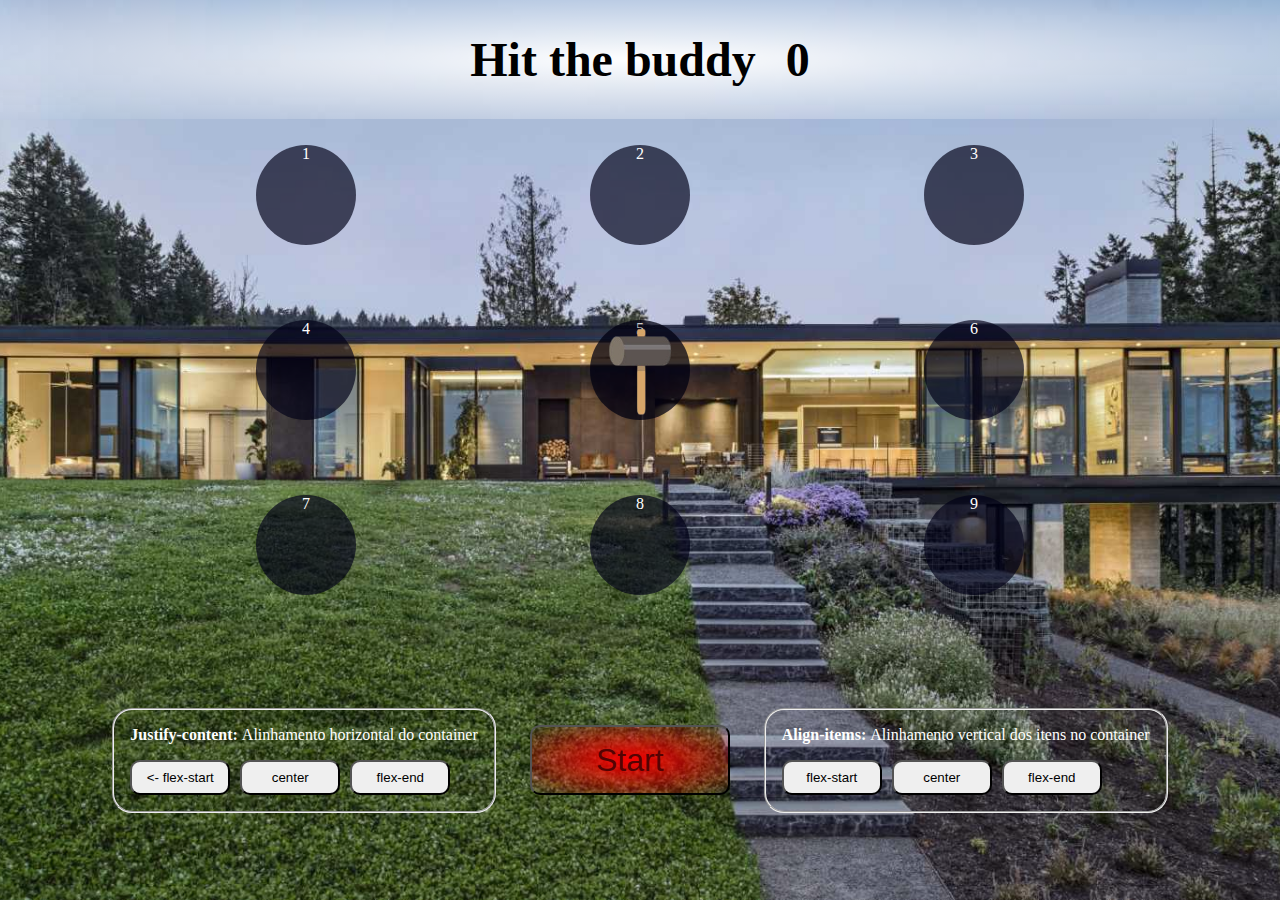
==== index.html @ 53576b16 "adicionais" ====
<!DOCTYPE html>
<html>
<head>
  <link rel="stylesheet" type="text/css" href="style.css">
</head>
<body>
  <section class="gamescreen" id="gamescreen">
    <div class="title" id="title">
      <h1>Hit the buddy</h1>
      <label id="pontuacao">0</label>
    </div>
    <div class="startScreen" id="startScreen">
      <span id="countdown">3</span>
    </div>
    <div class="hammerContainer">
        <div class="player" id="player"></div>
        <div class="hammerMap">
          <div class="hitSpotLine" id="hitSpotLine1"> 
            <div class="hitSpot" id="1">1</div>
            <div class="hitSpot" id="2">2</div>
            <div class="hitSpot" id="3">3</div>
          </div>
          <div class="hitSpotLine" id="hitSpotLine2"> 
            <div class="hitSpot" id="4">4</div>
            <div class="hitSpot" id="5">5</div>
            <div class="hitSpot" id="6">6</div>
          </div>
          <div class="hitSpotLine" id="hitSpotLine3">  
            <div class="hitSpot" id="7">7</div>
            <div class="hitSpot" id="8">8</div>
            <div class="hitSpot" id="9">9</div>
          </div>
        </div>
    </div>

    <div class="btns">
    <fieldset class="H_container_align"><strong>Justify-content: </strong>Alinhamento horizontal do container
      <div class="action-btns">
        <button onclick="updateHCssProperty(this.value)" value="flex-start">&lt;- flex-start</button>
        <button onclick="updateHCssProperty(this.value)" value="center">center</button>
        <button onclick="updateHCssProperty(this.value)" value="flex-end">flex-end</button>
    </div>
    </fieldset>
    <div style="display: flex;">
      <button class="startBTN" onclick="startGame()">
        Start
      </button>
    </div>
    <fieldset class="V_container_align"><strong>Align-items: </strong>Alinhamento vertical dos itens no container
      <div class="action-btns">
        <button onclick="updateVCssProperty(this.value)" value="flex-start">flex-start</button>
        <button onclick="updateVCssProperty(this.value)" value="center">center</button>
        <button onclick="updateVCssProperty(this.value)" value="flex-end">flex-end</button>
      </div> 
    </fieldset>
  </div>
</section>
<div class="audios">
  <audio id="audioPlayerIntro" src="./audios/IntroVivaldi.mp3" controls preload></audio>
  <audio id="audioPlayerGame" src="./audios/GameRainingBlood.mp3" controls preload></audio>
  <audio id="audioPlayerHit" src="./audios/hammerHit.mp3" controls preload></audio>
</div>
  
  <script src="script.js"></script>
</body>
</html>
---- style.css ----
body {
  margin: 0;
  height: 100vh;
  display: flex;
  flex-direction: column;
  flex-shrink: 0;
  background-color: rgb(132, 0, 0);
}

.gamescreen {
  display: flex;
  flex-direction: column;
  width: 100%;
  flex-grow: 8;
  text-align: center;
  background-image: url('./imgs/mansao.jpg');
  background-repeat: no-repeat;
  background-size: cover;
  background-position: center;
  flex-shrink: 0;
  transition: background-image 1s ease-out;
}

.startScreen{
  position: absolute;
  height: 100vh;
  display: none;
  flex-direction: column;
  width: 100%;
  flex-grow: 8;
  text-align: center;
  flex-shrink: 0;
  align-items: center;
  justify-content: center;
  color: red;
  background-color: rgba(0,0,0,0.5);
  z-index: 1000;
  transition: background-color 2s ease-in-out;
  font-size: 5em;
  font-family: Impact, Haettenschweiler, 'Arial Narrow Bold', sans-serif;
}

.title {
  background: radial-gradient(rgba(255, 255, 255, 1), rgba(255, 255, 255, 0));
  background-repeat: no-repeat;
  background-size: cover;
  font-weight: 800;
  font-size: 1.5em;
  display: flex;
  justify-content: center;
  align-items: center;
  Gap: 30px;
  transition: color 4s ease-in
}

#pontuacao{
  font-size: 2em;
}

.hammerContainer {
  margin-top: 2%;
  margin-bottom: 2%; 
  display: flex;
  flex-grow: 1;
  align-items: center;
  justify-content: center;
  padding-right: 20%;
  padding-left: 20%;
  position: relative;
  min-height: 300px;
}

.player {
  justify-content: center;
  width: 100px;
  height: 100px;
  background-image: url('./imgs/hammer_fronta.png');
  background-color: rgba(0, 0, 0, 0.2);
  background-repeat: no-repeat;
  background-size: contain;
  background-position: center;
  align-items: flex-end;
  color: white;
  cursor: pointer;
  border-radius: 50%;
  z-index: 1;
}

.hammerMap{
  position: absolute;
  flex-direction: column;
  display: flex;
  z-index: -0;
  inset: 0;
  padding-right: 20%;
  padding-left: 20%;
  justify-content: space-between;
}

.hitSpotLine{
  display: flex;
  justify-content: space-between;


}

.hitSpot{
  justify-content: center;
  width: 100px;
  height: 100px;
  background-color: rgba(0, 0, 23, 0.669);
  align-items: flex-end;
  color: white;
  cursor: pointer;
  border-radius: 50%;
  background-image: none;
  background-repeat: no-repeat;
  background-size: cover;
  background-position: center;
}


.btns {
  color: white;
  flex-grow: .5;
  display: flex;
  background-color: rgb(51, 16, 16, 0.1);
  justify-content: center;
  align-items: center;
  gap: 2em;
}

fieldset{
  padding: 1em;
  border-radius: 20px;
  font-family: Cambria, Cochin, Georgia, Times, 'Times New Roman', serif;
}

.action-btns{
  display: flex;
  gap: 10px;
  margin-top: 1em;
}

button{
  width: 100px;
  height: 35px;
  border-radius: 10px;
  cursor: pointer;
}

button:active{
  background-color: red;
}

button:hover{
  transform: scale(1.1);
}

.startBTN{
  background: radial-gradient(rgba(248, 0, 0, 1), rgba(255, 255, 255, 0));
  font-size: 2em;
  width: 200px;
  height: 70px;
  color: rgb(84, 3, 3);
  font-family: Impact, Haettenschweiler, 'Arial Narrow Bold', sans-serif;
}

.startBTN:hover {
  color: white;
  background: radial-gradient(rgba(248, 0, 0, 1), rgba(0, 0, 0, 1));
}


@keyframes shake {
  0% {
    transform: translate(0);
  }
  10% {
    transform: translate(-5px, -5px) rotate(-5deg);
  }
  20% {
    transform: translate(5px, 5px) rotate(5deg);
  }
  30% {
    transform: translate(-5px, -5px) rotate(-5deg);
  }
  40% {
    transform: translate(5px, 5px) rotate(5deg);
  }
  50% {
    transform: translate(-5px, -5px) rotate(-5deg);
  }
  60% {
    transform: translate(5px, 5px) rotate(5deg);
  }
  70% {
    transform: translate(-5px, -5px) rotate(-5deg);
  }
  80% {
    transform: translate(5px, 5px) rotate(5deg);
  }
  90% {
    transform: translate(-5px, -5px) rotate(-5deg);
  }
  100% {
    transform: translate(0);
  }
}

.tela-tremer {
  animation: shake 0.2s;
}

.audios{
  display: none;
}
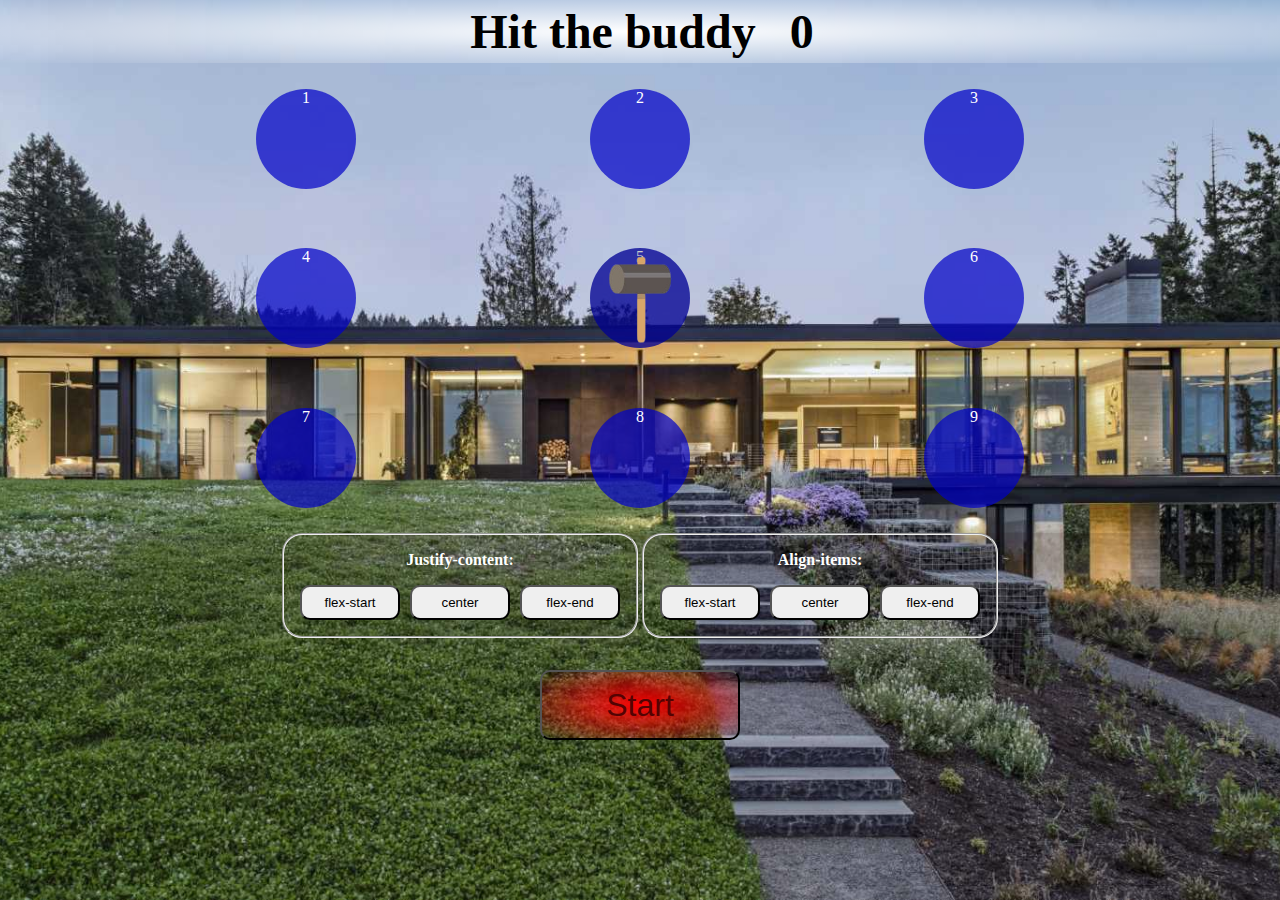
==== commit 5dc94ff0: "add mobile view" ====
--- a/index.html
+++ b/index.html
@@ -1,9 +1,10 @@
-
 <!DOCTYPE html>
 <html>
+
 <head>
   <link rel="stylesheet" type="text/css" href="style.css">
 </head>
+
 <body>
   <section class="gamescreen" id="gamescreen">
     <div class="title" id="title">
@@ -14,54 +15,67 @@
       <span id="countdown">3</span>
     </div>
     <div class="hammerContainer">
-        <div class="player" id="player"></div>
-        <div class="hammerMap">
-          <div class="hitSpotLine" id="hitSpotLine1"> 
-            <div class="hitSpot" id="1">1</div>
-            <div class="hitSpot" id="2">2</div>
-            <div class="hitSpot" id="3">3</div>
-          </div>
-          <div class="hitSpotLine" id="hitSpotLine2"> 
-            <div class="hitSpot" id="4">4</div>
-            <div class="hitSpot" id="5">5</div>
-            <div class="hitSpot" id="6">6</div>
-          </div>
-          <div class="hitSpotLine" id="hitSpotLine3">  
-            <div class="hitSpot" id="7">7</div>
-            <div class="hitSpot" id="8">8</div>
-            <div class="hitSpot" id="9">9</div>
-          </div>
+      <div class="player" id="player"></div>
+      <div class="hammerMap">
+        <div class="hitSpotLine" id="hitSpotLine1">
+          <div class="hitSpot" id="1">1</div>
+          <div class="hitSpot" id="2">2</div>
+          <div class="hitSpot" id="3">3</div>
         </div>
+        <div class="hitSpotLine" id="hitSpotLine2">
+          <div class="hitSpot" id="4">4</div>
+          <div class="hitSpot" id="5">5</div>
+          <div class="hitSpot" id="6">6</div>
+        </div>
+        <div class="hitSpotLine" id="hitSpotLine3">
+          <div class="hitSpot" id="7">7</div>
+          <div class="hitSpot" id="8">8</div>
+          <div class="hitSpot" id="9">9</div>
+        </div>
+      </div>
     </div>
 
     <div class="btns">
-    <fieldset class="H_container_align"><strong>Justify-content: </strong>Alinhamento horizontal do container
-      <div class="action-btns">
-        <button onclick="updateHCssProperty(this.value)" value="flex-start">&lt;- flex-start</button>
-        <button onclick="updateHCssProperty(this.value)" value="center">center</button>
-        <button onclick="updateHCssProperty(this.value)" value="flex-end">flex-end</button>
+      <div class="btns-wrapper">
+        <fieldset class="H_container_align">
+          <strong>Justify-content: </strong>
+          <!-- Alinhamento horizontal do container -->
+          <div class="action-btns">
+            <button class="game-btn" onclick="updateHCssProperty(this.value)" value="flex-start">flex-start</button>
+            <button class="game-btn" onclick="updateHCssProperty(this.value)" value="center">center</button>
+            <button class="game-btn" onclick="updateHCssProperty(this.value)" value="flex-end">flex-end</button>
+          </div>
+        </fieldset>
+        
+        <fieldset class="V_container_align" style="flex-flow: column;">
+          <div>
+            <strong>Align-items: </strong>
+            <!-- <div>
+            Alinhamento vertical dos itens no container
+          </div> -->
+          </div>
+          <div class="action-btns">
+            <button class="game-btn" onclick="updateVCssProperty(this.value)" value="flex-start">flex-start</button>
+            <button class="game-btn" onclick="updateVCssProperty(this.value)" value="center">center</button>
+            <button class="game-btn" onclick="updateVCssProperty(this.value)" value="flex-end">flex-end</button>
+          </div>
+        </fieldset>
+      </div>
+      <div class="startBTN-wrapper" style="display: flex;">
+        <button class="startBTN" onclick="startGame()">
+          Start
+        </button>
+      </div>
     </div>
-    </fieldset>
-    <div style="display: flex;">
-      <button class="startBTN" onclick="startGame()">
-        Start
-      </button>
-    </div>
-    <fieldset class="V_container_align"><strong>Align-items: </strong>Alinhamento vertical dos itens no container
-      <div class="action-btns">
-        <button onclick="updateVCssProperty(this.value)" value="flex-start">flex-start</button>
-        <button onclick="updateVCssProperty(this.value)" value="center">center</button>
-        <button onclick="updateVCssProperty(this.value)" value="flex-end">flex-end</button>
-      </div> 
-    </fieldset>
+    
+  </section>
+  <div class="audios">
+    <audio id="audioPlayerIntro" src="./audios/IntroVivaldi.mp3" controls preload></audio>
+    <audio id="audioPlayerGame" src="./audios/GameRainingBlood.mp3" controls preload></audio>
+    <audio id="audioPlayerHit" src="./audios/hammerHit.mp3" controls preload></audio>
   </div>
-</section>
-<div class="audios">
-  <audio id="audioPlayerIntro" src="./audios/IntroVivaldi.mp3" controls preload></audio>
-  <audio id="audioPlayerGame" src="./audios/GameRainingBlood.mp3" controls preload></audio>
-  <audio id="audioPlayerHit" src="./audios/hammerHit.mp3" controls preload></audio>
-</div>
-  
+
   <script src="script.js"></script>
 </body>
-</html>
+
+</html>--- a/style.css
+++ b/style.css
@@ -5,6 +5,10 @@
   flex-direction: column;
   flex-shrink: 0;
   background-color: rgb(132, 0, 0);
+}
+
+h1 {
+  margin: 4px; 0;
 }
 
 .gamescreen {
@@ -68,6 +72,7 @@
   padding-left: 20%;
   position: relative;
   min-height: 300px;
+  min-width: 350px;
 }
 
 .player {
@@ -100,34 +105,39 @@
 .hitSpotLine{
   display: flex;
   justify-content: space-between;
-
-
 }
 
 .hitSpot{
   justify-content: center;
   width: 100px;
   height: 100px;
-  background-color: rgba(0, 0, 23, 0.669);
+  background-color: rgba(0, 0, 200, 0.7);
   align-items: flex-end;
   color: white;
   cursor: pointer;
   border-radius: 50%;
-  background-image: none;
-  background-repeat: no-repeat;
-  background-size: cover;
-  background-position: center;
-}
-
+}
 
 .btns {
   color: white;
   flex-grow: .5;
   display: flex;
+  flex-flow: column;
   background-color: rgb(51, 16, 16, 0.1);
-  justify-content: center;
+  justify-content: start;
   align-items: center;
   gap: 2em;
+}
+
+.btns-wrapper {
+  display: flex;
+}
+
+@media (max-width: 732px) {
+  .btns-wrapper {
+    flex-direction: column;
+    gap:
+  }
 }
 
 fieldset{
@@ -216,3 +226,77 @@
   display: none;
 }
 
+@media screen and (max-device-width: 480px){
+  .player {
+    width: 180px;
+    height: 180px;
+  }
+  .hitSpot {
+    width: 180px;
+    height: 180px;
+  }
+  .hammerContainer {
+    max-height: 800px;
+  }
+   button {
+    width: 250px;
+    font-size: 2.2em;
+    padding: .5em 1em;
+    height: fit-content;
+  }
+  .startBTN {
+    width: fit-content;
+    font-size: 5em;
+    padding: .5em 1em;
+    height: fit-content;
+  }
+  .btns-wrapper {
+    margin-top: 2em;
+    flex-direction: column;
+    gap: 1em;
+  }
+  fieldset strong {
+    font-size: 2.5em;
+  }
+  .action-btns {
+    gap: 16px;
+  }
+}
+
+@media screen and (min-device-width: 481px) and (max-device-width: 762px) {
+  .player {
+    width: 150px;
+    height: 150px;
+  }
+  .hitSpot {
+    width: 150px;
+    height: 150px;
+  }
+  .hammerContainer {
+    max-height: 800px;
+    min-height: 500px;
+  }
+   button {
+    width: 200px;
+    font-size: 1.8em;
+    padding: .5em 1em;
+    height: fit-content;
+  }
+  .startBTN {
+    width: fit-content;
+    font-size: 4em;
+    padding: .5em 1em;
+    height: fit-content;
+  }
+  .btns-wrapper {
+    margin-top: 2em;
+    flex-direction: column;
+    gap: 1em;
+  }
+  fieldset strong {
+    font-size: 2.5em;
+  }
+  .action-btns {
+    gap: 16px;
+  }
+}
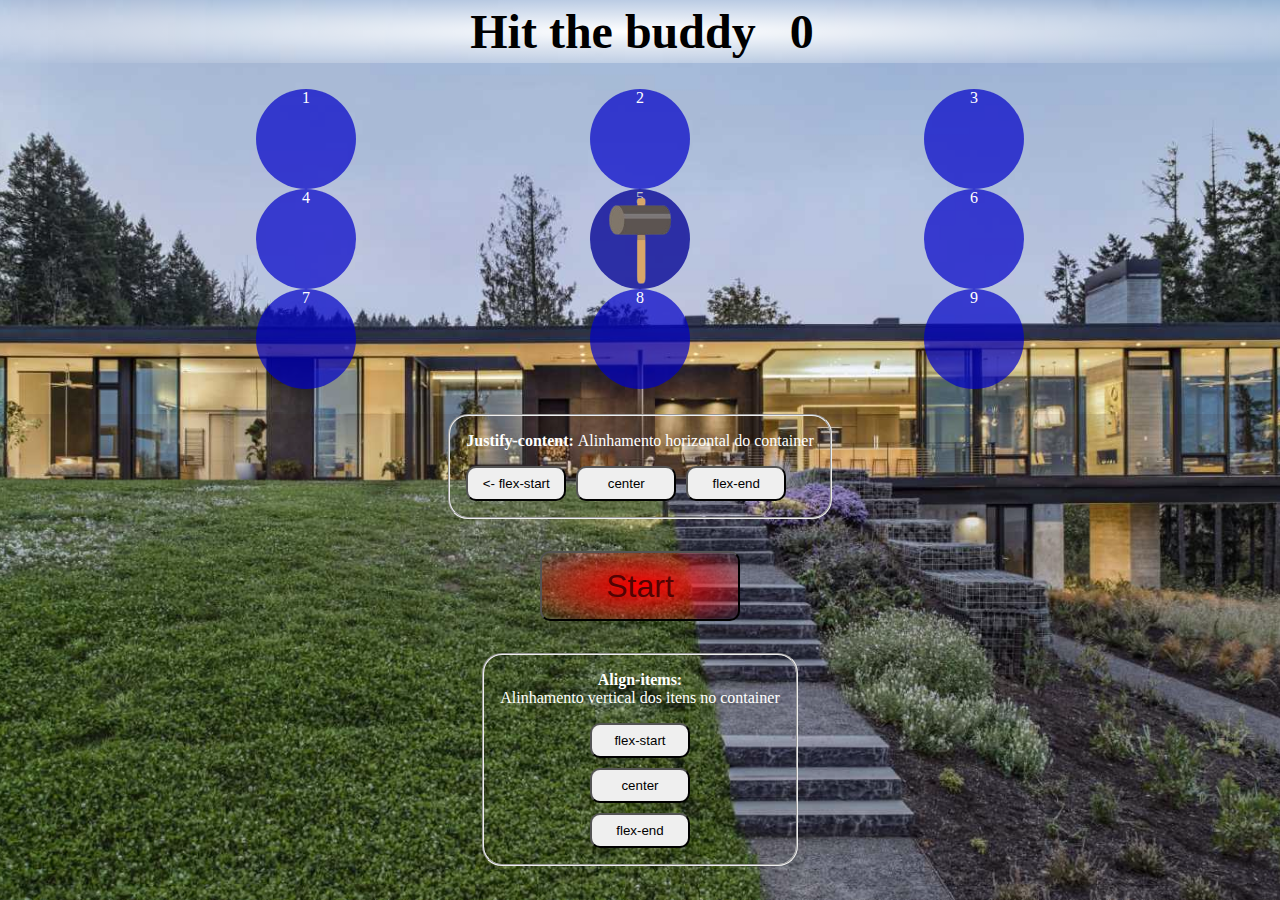
==== commit d2690a12: "stuff" ====
--- a/index.html
+++ b/index.html
@@ -1,10 +1,9 @@
+
 <!DOCTYPE html>
 <html>
-
 <head>
   <link rel="stylesheet" type="text/css" href="style.css">
 </head>
-
 <body>
   <section class="gamescreen" id="gamescreen">
     <div class="title" id="title">
@@ -15,67 +14,60 @@
       <span id="countdown">3</span>
     </div>
     <div class="hammerContainer">
-      <div class="player" id="player"></div>
-      <div class="hammerMap">
-        <div class="hitSpotLine" id="hitSpotLine1">
-          <div class="hitSpot" id="1">1</div>
-          <div class="hitSpot" id="2">2</div>
-          <div class="hitSpot" id="3">3</div>
+        <div class="player" id="player"></div>
+        <div class="hammerMap">
+          <div class="hitSpotLine" id="hitSpotLine1"> 
+            <div class="hitSpot" id="1">1</div>
+            <div class="hitSpot" id="2">2</div>
+            <div class="hitSpot" id="3">3</div>
+          </div>
+          <div class="hitSpotLine" id="hitSpotLine2"> 
+            <div class="hitSpot" id="4">4</div>
+            <div class="hitSpot" id="5">5</div>
+            <div class="hitSpot" id="6">6</div>
+          </div>
+          <div class="hitSpotLine" id="hitSpotLine3">  
+            <div class="hitSpot" id="7">7</div>
+            <div class="hitSpot" id="8">8</div>
+            <div class="hitSpot" id="9">9</div>
+          </div>
         </div>
-        <div class="hitSpotLine" id="hitSpotLine2">
-          <div class="hitSpot" id="4">4</div>
-          <div class="hitSpot" id="5">5</div>
-          <div class="hitSpot" id="6">6</div>
-        </div>
-        <div class="hitSpotLine" id="hitSpotLine3">
-          <div class="hitSpot" id="7">7</div>
-          <div class="hitSpot" id="8">8</div>
-          <div class="hitSpot" id="9">9</div>
-        </div>
-      </div>
     </div>
 
     <div class="btns">
-      <div class="btns-wrapper">
-        <fieldset class="H_container_align">
-          <strong>Justify-content: </strong>
-          <!-- Alinhamento horizontal do container -->
-          <div class="action-btns">
-            <button class="game-btn" onclick="updateHCssProperty(this.value)" value="flex-start">flex-start</button>
-            <button class="game-btn" onclick="updateHCssProperty(this.value)" value="center">center</button>
-            <button class="game-btn" onclick="updateHCssProperty(this.value)" value="flex-end">flex-end</button>
-          </div>
-        </fieldset>
-        
-        <fieldset class="V_container_align" style="flex-flow: column;">
-          <div>
-            <strong>Align-items: </strong>
-            <!-- <div>
-            Alinhamento vertical dos itens no container
-          </div> -->
-          </div>
-          <div class="action-btns">
-            <button class="game-btn" onclick="updateVCssProperty(this.value)" value="flex-start">flex-start</button>
-            <button class="game-btn" onclick="updateVCssProperty(this.value)" value="center">center</button>
-            <button class="game-btn" onclick="updateVCssProperty(this.value)" value="flex-end">flex-end</button>
-          </div>
-        </fieldset>
+    <fieldset class="H_container_align"><strong>Justify-content: </strong>Alinhamento horizontal do container
+      <div class="action-btns">
+        <button onclick="updateHCssProperty(this.value)" value="flex-start">&lt;- flex-start</button>
+        <button onclick="updateHCssProperty(this.value)" value="center">center</button>
+        <button onclick="updateHCssProperty(this.value)" value="flex-end">flex-end</button>
+    </div>
+    </fieldset>
+    <div style="display: flex;">
+      <button id="btnStart" class="startBTN" onclick="startGame()">
+        Start
+      </button>
+    </div>
+    <fieldset class="V_container_align" style="flex-flow: column;">
+      <div>
+        <strong>Align-items: </strong>
+        <div>
+          Alinhamento vertical dos itens no container
+        </div>
       </div>
-      <div class="startBTN-wrapper" style="display: flex;">
-        <button class="startBTN" onclick="startGame()">
-          Start
-        </button>
-      </div>
-    </div>
-    
-  </section>
-  <div class="audios">
-    <audio id="audioPlayerIntro" src="./audios/IntroVivaldi.mp3" controls preload></audio>
-    <audio id="audioPlayerGame" src="./audios/GameRainingBlood.mp3" controls preload></audio>
-    <audio id="audioPlayerHit" src="./audios/hammerHit.mp3" controls preload></audio>
+      <div class="action-btns" style="flex-flow: column; align-items: center;">
+        <button onclick="updateVCssProperty(this.value)" value="flex-start">flex-start</button>
+        <button onclick="updateVCssProperty(this.value)" value="center">center</button>
+        <button onclick="updateVCssProperty(this.value)" value="flex-end">flex-end</button>
+      </div> 
+    </fieldset>
   </div>
-
+</section>
+<div class="audios">
+  <audio id="audioPlayerIntro" src="./audios/IntroVivaldi.mp3" controls preload></audio>
+  <audio id="audioPlayerGame" src="./audios/GameRainingBlood.mp3" controls preload></audio>
+  <audio id="audioPlayerHit" src="./audios/hammerHit.mp3" controls preload></audio>
+</div>
+  
   <script src="script.js"></script>
 </body>
-
-</html>+</html>
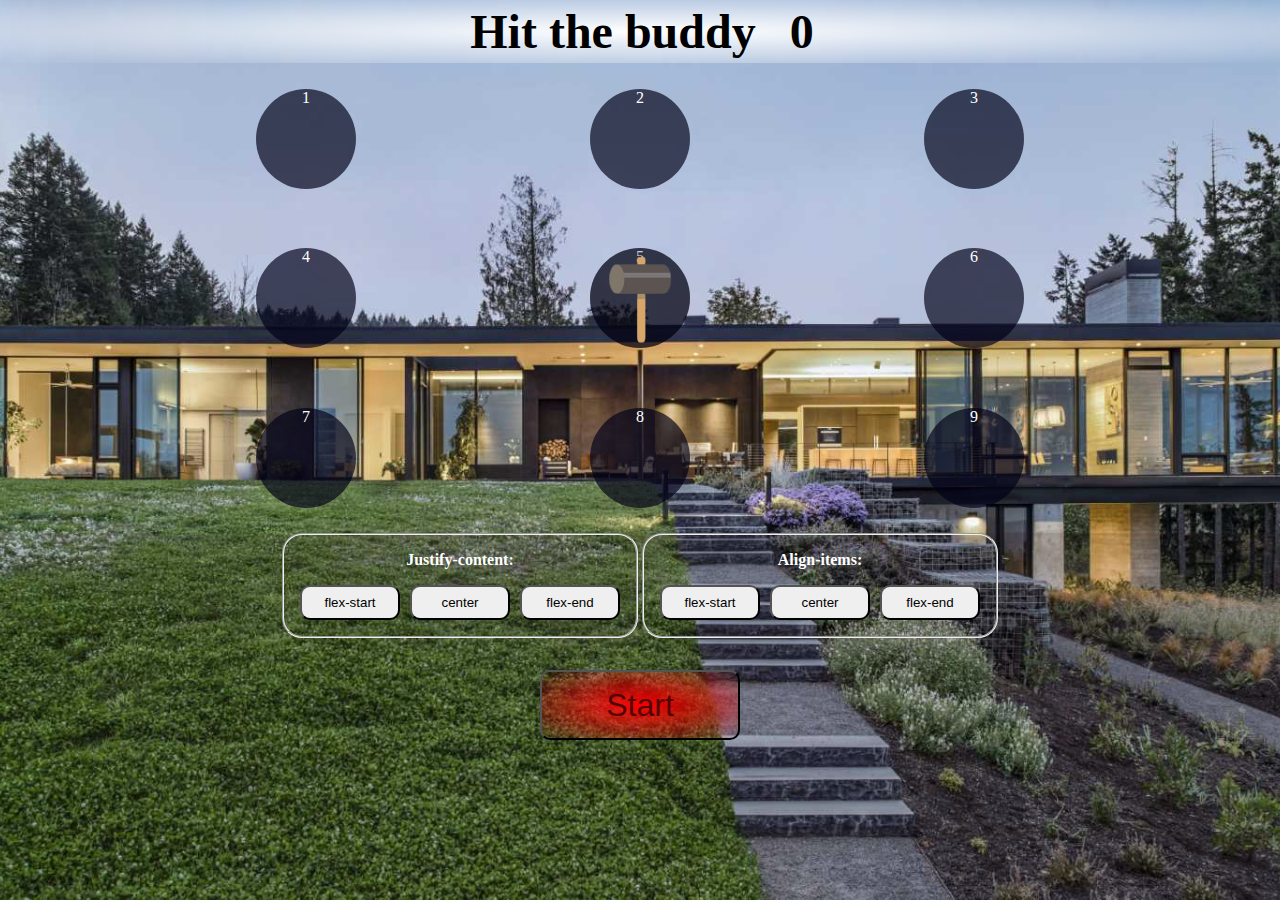
==== commit d594e707: "Merge branch 'master' of https://github.com/Alexandredornellas/SmashSchoolColeagues" ====
--- a/index.html
+++ b/index.html
@@ -1,9 +1,10 @@
-
 <!DOCTYPE html>
 <html>
+
 <head>
   <link rel="stylesheet" type="text/css" href="style.css">
 </head>
+
 <body>
   <section class="gamescreen" id="gamescreen">
     <div class="title" id="title">
@@ -14,60 +15,67 @@
       <span id="countdown">3</span>
     </div>
     <div class="hammerContainer">
-        <div class="player" id="player"></div>
-        <div class="hammerMap">
-          <div class="hitSpotLine" id="hitSpotLine1"> 
-            <div class="hitSpot" id="1">1</div>
-            <div class="hitSpot" id="2">2</div>
-            <div class="hitSpot" id="3">3</div>
-          </div>
-          <div class="hitSpotLine" id="hitSpotLine2"> 
-            <div class="hitSpot" id="4">4</div>
-            <div class="hitSpot" id="5">5</div>
-            <div class="hitSpot" id="6">6</div>
-          </div>
-          <div class="hitSpotLine" id="hitSpotLine3">  
-            <div class="hitSpot" id="7">7</div>
-            <div class="hitSpot" id="8">8</div>
-            <div class="hitSpot" id="9">9</div>
-          </div>
+      <div class="player" id="player"></div>
+      <div class="hammerMap">
+        <div class="hitSpotLine" id="hitSpotLine1">
+          <div class="hitSpot" id="1">1</div>
+          <div class="hitSpot" id="2">2</div>
+          <div class="hitSpot" id="3">3</div>
         </div>
+        <div class="hitSpotLine" id="hitSpotLine2">
+          <div class="hitSpot" id="4">4</div>
+          <div class="hitSpot" id="5">5</div>
+          <div class="hitSpot" id="6">6</div>
+        </div>
+        <div class="hitSpotLine" id="hitSpotLine3">
+          <div class="hitSpot" id="7">7</div>
+          <div class="hitSpot" id="8">8</div>
+          <div class="hitSpot" id="9">9</div>
+        </div>
+      </div>
     </div>
 
     <div class="btns">
-    <fieldset class="H_container_align"><strong>Justify-content: </strong>Alinhamento horizontal do container
-      <div class="action-btns">
-        <button onclick="updateHCssProperty(this.value)" value="flex-start">&lt;- flex-start</button>
-        <button onclick="updateHCssProperty(this.value)" value="center">center</button>
-        <button onclick="updateHCssProperty(this.value)" value="flex-end">flex-end</button>
+      <div class="btns-wrapper">
+        <fieldset class="H_container_align">
+          <strong>Justify-content: </strong>
+          <!-- Alinhamento horizontal do container -->
+          <div class="action-btns">
+            <button class="game-btn" onclick="updateHCssProperty(this.value)" value="flex-start">flex-start</button>
+            <button class="game-btn" onclick="updateHCssProperty(this.value)" value="center">center</button>
+            <button class="game-btn" onclick="updateHCssProperty(this.value)" value="flex-end">flex-end</button>
+          </div>
+        </fieldset>
+        
+        <fieldset class="V_container_align" style="flex-flow: column;">
+          <div>
+            <strong>Align-items: </strong>
+            <!-- <div>
+            Alinhamento vertical dos itens no container
+          </div> -->
+          </div>
+          <div class="action-btns">
+            <button class="game-btn" onclick="updateVCssProperty(this.value)" value="flex-start">flex-start</button>
+            <button class="game-btn" onclick="updateVCssProperty(this.value)" value="center">center</button>
+            <button class="game-btn" onclick="updateVCssProperty(this.value)" value="flex-end">flex-end</button>
+          </div>
+        </fieldset>
+      </div>
+      <div class="startBTN-wrapper" style="display: flex;">
+        <button class="startBTN" onclick="startGame()">
+          Start
+        </button>
+      </div>
     </div>
-    </fieldset>
-    <div style="display: flex;">
-      <button id="btnStart" class="startBTN" onclick="startGame()">
-        Start
-      </button>
-    </div>
-    <fieldset class="V_container_align" style="flex-flow: column;">
-      <div>
-        <strong>Align-items: </strong>
-        <div>
-          Alinhamento vertical dos itens no container
-        </div>
-      </div>
-      <div class="action-btns" style="flex-flow: column; align-items: center;">
-        <button onclick="updateVCssProperty(this.value)" value="flex-start">flex-start</button>
-        <button onclick="updateVCssProperty(this.value)" value="center">center</button>
-        <button onclick="updateVCssProperty(this.value)" value="flex-end">flex-end</button>
-      </div> 
-    </fieldset>
+    
+  </section>
+  <div class="audios">
+    <audio id="audioPlayerIntro" src="./audios/IntroVivaldi.mp3" controls preload></audio>
+    <audio id="audioPlayerGame" src="./audios/GameRainingBlood.mp3" controls preload></audio>
+    <audio id="audioPlayerHit" src="./audios/hammerHit.mp3" controls preload></audio>
   </div>
-</section>
-<div class="audios">
-  <audio id="audioPlayerIntro" src="./audios/IntroVivaldi.mp3" controls preload></audio>
-  <audio id="audioPlayerGame" src="./audios/GameRainingBlood.mp3" controls preload></audio>
-  <audio id="audioPlayerHit" src="./audios/hammerHit.mp3" controls preload></audio>
-</div>
-  
+
   <script src="script.js"></script>
 </body>
-</html>
+
+</html>--- a/style.css
+++ b/style.css
@@ -111,11 +111,15 @@
   justify-content: center;
   width: 100px;
   height: 100px;
-  background-color: rgba(0, 0, 200, 0.7);
+  background-color: rgba(0, 0, 23, 0.669);
   align-items: flex-end;
   color: white;
   cursor: pointer;
   border-radius: 50%;
+  background-image: none;
+  background-repeat: no-repeat;
+  background-size: cover;
+  background-position: center;
 }
 
 .btns {
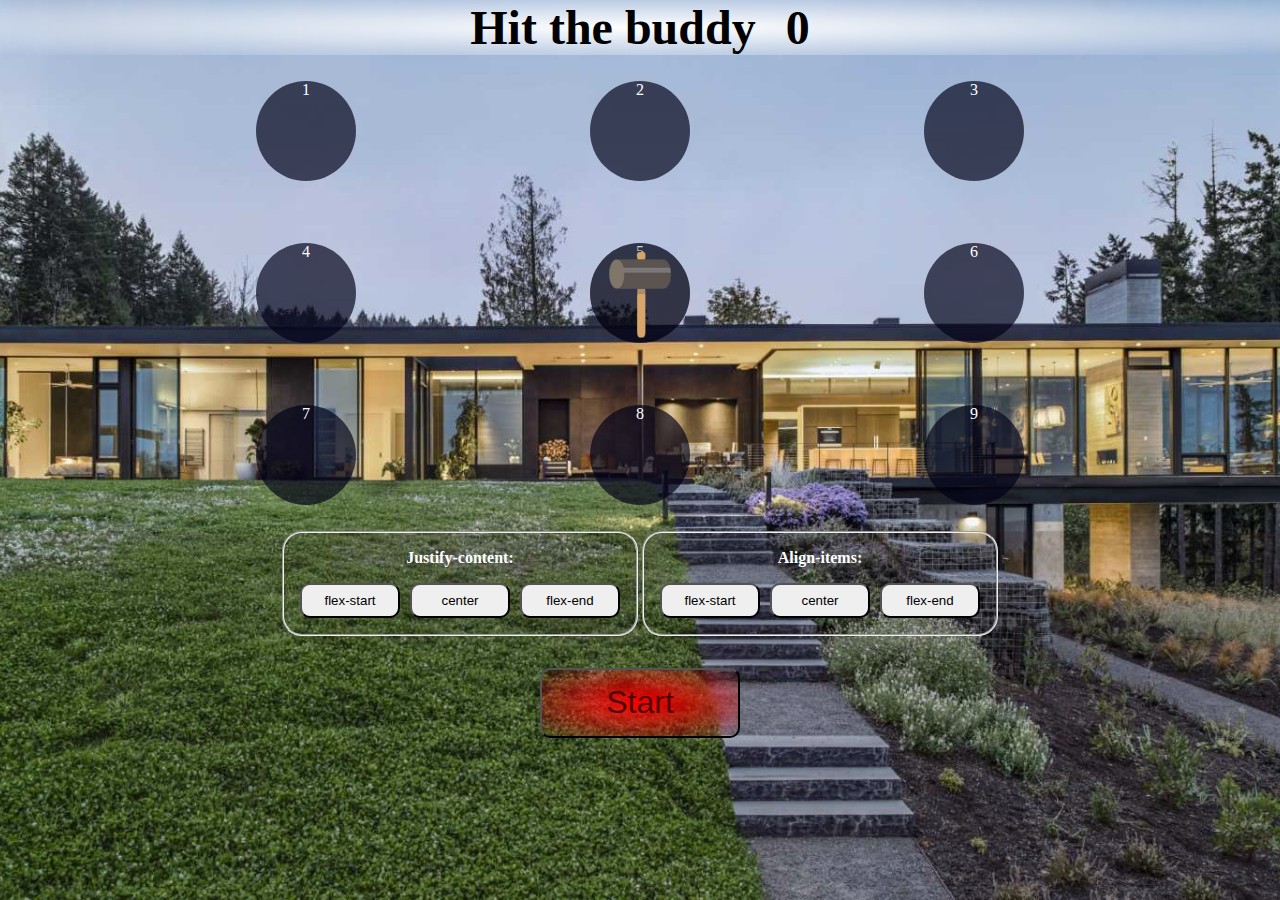
==== commit ee495dd4: "foi por pouco" ====
--- a/index.html
+++ b/index.html
@@ -13,6 +13,7 @@
     </div>
     <div class="startScreen" id="startScreen">
       <span id="countdown">3</span>
+      <p>Press <strong>SPACE</strong> to hit HARDER</p>
     </div>
     <div class="hammerContainer">
       <div class="player" id="player"></div>
--- a/style.css
+++ b/style.css
@@ -8,7 +8,7 @@
 }
 
 h1 {
-  margin: 4px; 0;
+  margin: 0;
 }
 
 .gamescreen {
@@ -140,7 +140,7 @@
 @media (max-width: 732px) {
   .btns-wrapper {
     flex-direction: column;
-    gap:
+    gap: 0 ;
   }
 }
 
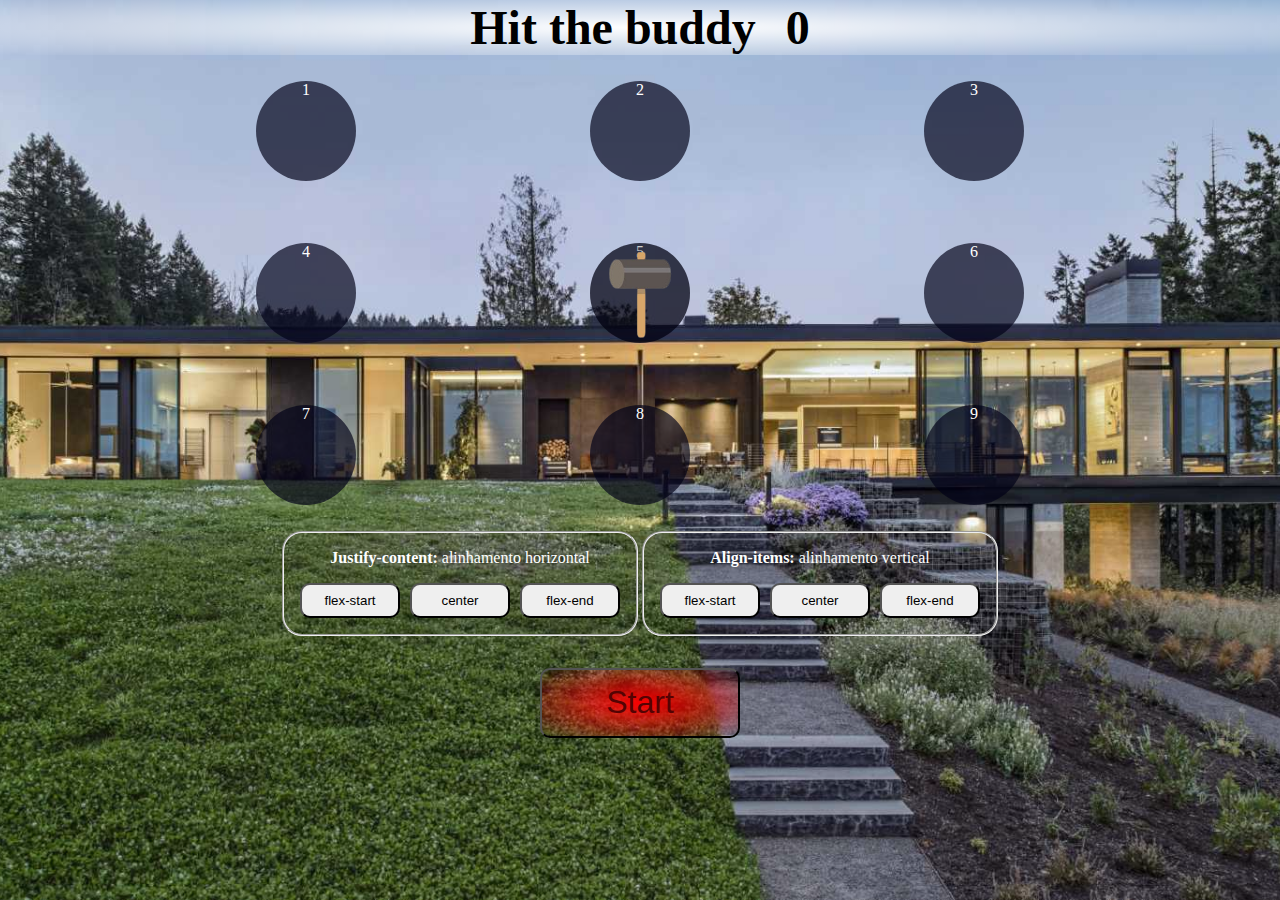
==== commit b48dca02: "ajustes no nome do field" ====
--- a/index.html
+++ b/index.html
@@ -39,7 +39,7 @@
     <div class="btns">
       <div class="btns-wrapper">
         <fieldset class="H_container_align">
-          <strong>Justify-content: </strong>
+          <strong>Justify-content:</strong> alinhamento horizontal
           <!-- Alinhamento horizontal do container -->
           <div class="action-btns">
             <button class="game-btn" onclick="updateHCssProperty(this.value)" value="flex-start">flex-start</button>
@@ -50,7 +50,7 @@
         
         <fieldset class="V_container_align" style="flex-flow: column;">
           <div>
-            <strong>Align-items: </strong>
+            <strong>Align-items:</strong> alinhamento vertical
             <!-- <div>
             Alinhamento vertical dos itens no container
           </div> -->
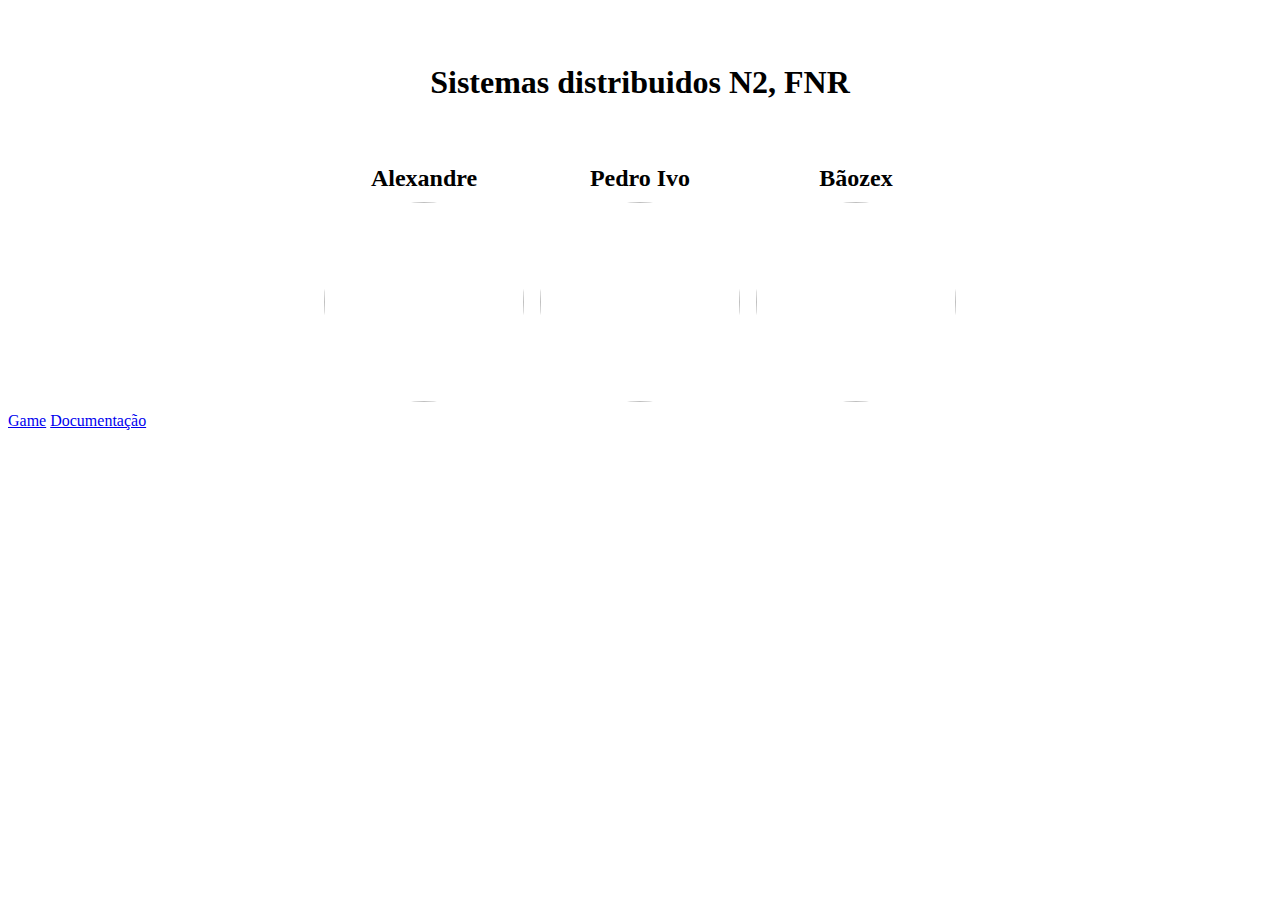
==== commit 935fe9ba: "documentation" ====
--- a/index.html
+++ b/index.html
@@ -1,82 +1,73 @@
 <!DOCTYPE html>
-<html>
+<html lang="pt-br">
 
 <head>
-  <link rel="stylesheet" type="text/css" href="style.css">
+    <meta charset="UTF-8">
+    <meta name="viewport" content="width=device-width, initial-scale=1.0">
+    <title>N2 FNR Sistemas distribuídos</title>
 </head>
 
 <body>
-  <section class="gamescreen" id="gamescreen">
-    <div class="title" id="title">
-      <h1>Hit the buddy</h1>
-      <label id="pontuacao">0</label>
+    <h1>Sistemas distribuidos N2, FNR</h1>
+    <div class="alunos">
+        <div class="aluno">
+            <h2>Alexandre</h2>
+            <div class="img-wrapper">
+                <img src="https://placehold.co/600x400/EEE/31343C" />
+            </div>
+        </div>
+        <div class="aluno">
+            <h2>Pedro Ivo</h2>
+            <div class="img-wrapper">
+                <img src="https://placehold.co/600x400/EEE/31343C" />
+            </div>
+        </div>
+        <div class="aluno">
+            <h2>Bãozex</h2>
+            <div class="img-wrapper">
+                <img src="https://placehold.co/600x400/EEE/31343C" />
+            </div>
+        </div>
     </div>
-    <div class="startScreen" id="startScreen">
-      <span id="countdown">3</span>
-      <p>Press <strong>SPACE</strong> to hit HARDER</p>
-    </div>
-    <div class="hammerContainer">
-      <div class="player" id="player"></div>
-      <div class="hammerMap">
-        <div class="hitSpotLine" id="hitSpotLine1">
-          <div class="hitSpot" id="1">1</div>
-          <div class="hitSpot" id="2">2</div>
-          <div class="hitSpot" id="3">3</div>
-        </div>
-        <div class="hitSpotLine" id="hitSpotLine2">
-          <div class="hitSpot" id="4">4</div>
-          <div class="hitSpot" id="5">5</div>
-          <div class="hitSpot" id="6">6</div>
-        </div>
-        <div class="hitSpotLine" id="hitSpotLine3">
-          <div class="hitSpot" id="7">7</div>
-          <div class="hitSpot" id="8">8</div>
-          <div class="hitSpot" id="9">9</div>
-        </div>
-      </div>
-    </div>
-
-    <div class="btns">
-      <div class="btns-wrapper">
-        <fieldset class="H_container_align">
-          <strong>Justify-content:</strong> alinhamento horizontal
-          <!-- Alinhamento horizontal do container -->
-          <div class="action-btns">
-            <button class="game-btn" onclick="updateHCssProperty(this.value)" value="flex-start">flex-start</button>
-            <button class="game-btn" onclick="updateHCssProperty(this.value)" value="center">center</button>
-            <button class="game-btn" onclick="updateHCssProperty(this.value)" value="flex-end">flex-end</button>
-          </div>
-        </fieldset>
-        
-        <fieldset class="V_container_align" style="flex-flow: column;">
-          <div>
-            <strong>Align-items:</strong> alinhamento vertical
-            <!-- <div>
-            Alinhamento vertical dos itens no container
-          </div> -->
-          </div>
-          <div class="action-btns">
-            <button class="game-btn" onclick="updateVCssProperty(this.value)" value="flex-start">flex-start</button>
-            <button class="game-btn" onclick="updateVCssProperty(this.value)" value="center">center</button>
-            <button class="game-btn" onclick="updateVCssProperty(this.value)" value="flex-end">flex-end</button>
-          </div>
-        </fieldset>
-      </div>
-      <div class="startBTN-wrapper" style="display: flex;">
-        <button class="startBTN" onclick="startGame()">
-          Start
-        </button>
-      </div>
-    </div>
-    
-  </section>
-  <div class="audios">
-    <audio id="audioPlayerIntro" src="./audios/IntroVivaldi.mp3" controls preload></audio>
-    <audio id="audioPlayerGame" src="./audios/GameRainingBlood.mp3" controls preload></audio>
-    <audio id="audioPlayerHit" src="./audios/hammerHit.mp3" controls preload></audio>
-  </div>
-
-  <script src="script.js"></script>
+    <nav>
+        <a href="./whack-a-budy.html">Game</a>
+        <a href="./documentation">Documentação</a>
+    </nav>
 </body>
 
-</html>+</html>
+
+<style>
+    h1 {
+        text-align: center;
+        margin: 2em 0;
+    }
+    .alunos {
+        display: flex;
+        justify-content: center;
+        gap: 1em;
+    }
+    .aluno {
+        display: flex;
+        flex-direction: column;
+        align-items: center;
+    }
+
+    .aluno h2 {
+        margin: 0;
+    }
+
+    .img-wrapper {
+        width: 200px;
+        height: 200px;
+        border-radius: 50%;
+        overflow: hidden;
+        margin: 10px 0;
+    }
+    .img-wrapper img {
+        width: 100%;
+        height: 100%;
+        object-fit: cover;
+    }
+
+</style>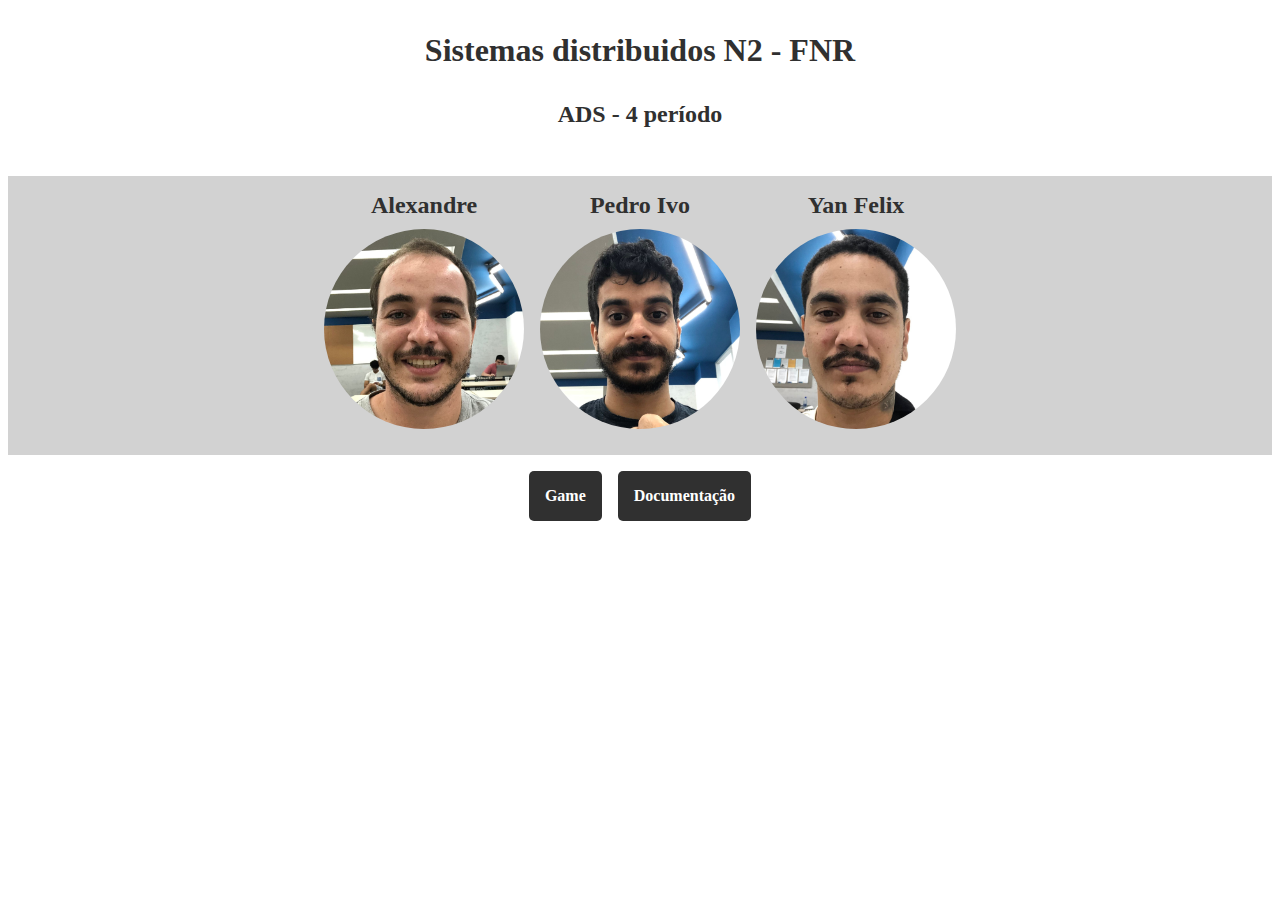
==== commit 6988ba21: "Merge branch 'master' of github.com:Alexandredornellas/SmashSchoolColeagues" ====
--- a/index.html
+++ b/index.html
@@ -8,30 +8,31 @@
 </head>
 
 <body>
-    <h1>Sistemas distribuidos N2, FNR</h1>
+    <h1>Sistemas distribuidos N2 - FNR</h1>
+    <h2 style="text-align: center; margin-bottom: 2em;">ADS - 4 período</h2>
     <div class="alunos">
         <div class="aluno">
             <h2>Alexandre</h2>
             <div class="img-wrapper">
-                <img src="https://placehold.co/600x400/EEE/31343C" />
+                <img src="imgs/alexandre.jpg" />
             </div>
         </div>
         <div class="aluno">
             <h2>Pedro Ivo</h2>
             <div class="img-wrapper">
-                <img src="https://placehold.co/600x400/EEE/31343C" />
+                <img src="imgs/pedro-ivo.jpg" />
             </div>
         </div>
         <div class="aluno">
-            <h2>Bãozex</h2>
+            <h2>Yan Felix</h2>
             <div class="img-wrapper">
-                <img src="https://placehold.co/600x400/EEE/31343C" />
+                <img src="imgs/yan-felix.jpg" />
             </div>
         </div>
     </div>
     <nav>
-        <a href="./whack-a-budy.html">Game</a>
-        <a href="./documentation">Documentação</a>
+        <a class="btn-link" href="./whack-a-budy.html">Game</a>
+        <a class="btn-link" href="./documentation.html">Documentação</a>
     </nav>
 </body>
 
@@ -40,14 +41,22 @@
 <style>
     h1 {
         text-align: center;
-        margin: 2em 0;
+        margin: 1em 0;
+        color: #303030;
+    }
+    h2 {
+        color: #303030;
     }
     .alunos {
         display: flex;
         justify-content: center;
         gap: 1em;
+        flex-wrap: wrap;
+        background: #D2d2d2;
+        padding: 1em;
     }
     .aluno {
+        color: #303030;
         display: flex;
         flex-direction: column;
         align-items: center;
@@ -70,4 +79,27 @@
         object-fit: cover;
     }
 
+    nav {
+        margin-top: 1em;
+        display: flex;
+        justify-content: center;
+        align-items: center;
+        gap: 1em;
+    }
+
+    .btn-link {
+        padding: 1em;
+        border-radius: 5px;
+        background-color: #303030;
+        color: #fff;
+        text-decoration: none;
+        font-weight: 600;
+    }
+
+    .btn-link:hover {
+        background-color: #B2B2B2;
+    }
+
+
+
 </style>